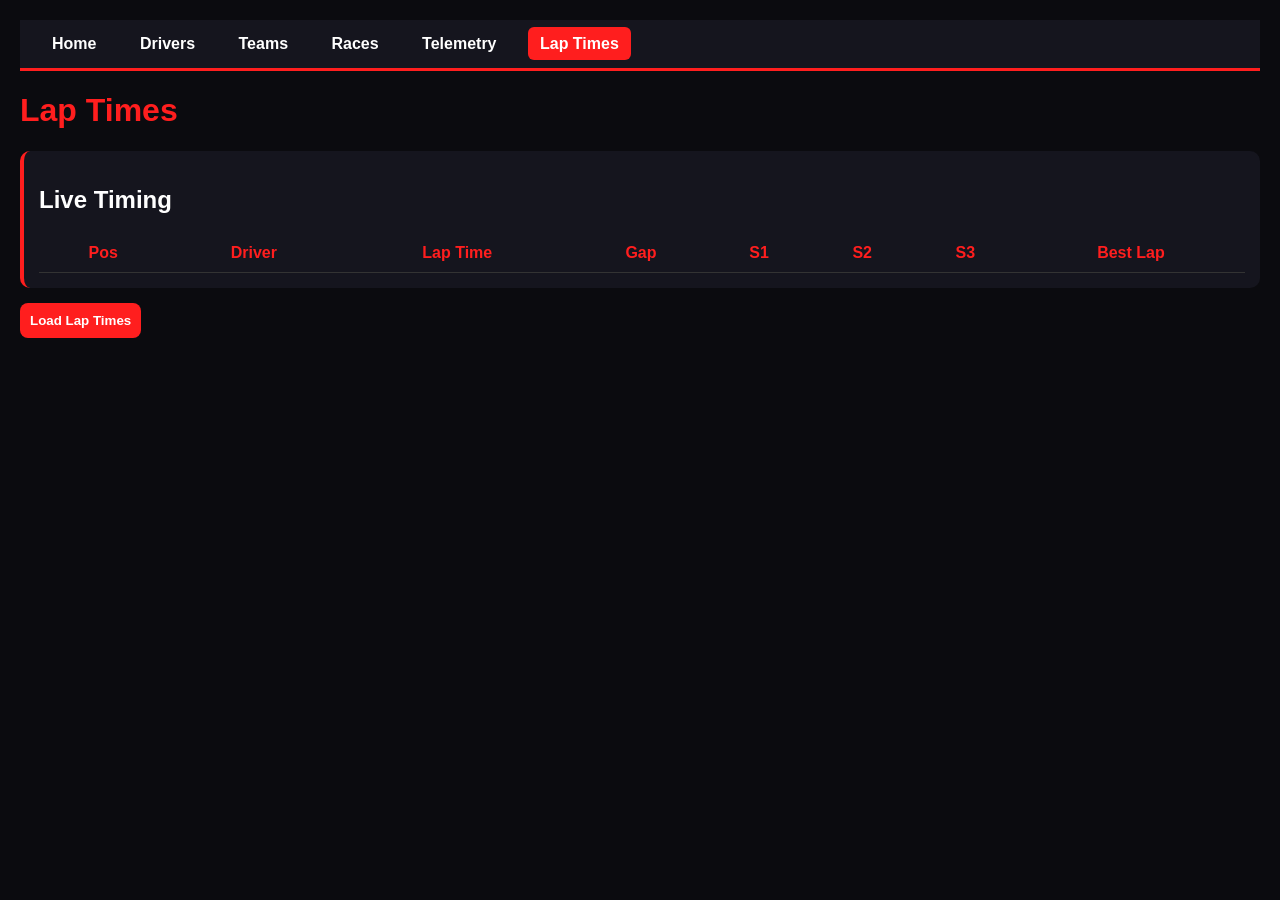
==== lap-times.html @ 4e605c5c "Add files via upload" ====
<!DOCTYPE html>
<html>

<head>
    <title>Lap Times</title>
    <link rel="stylesheet" href="styles.css">
</head>

<body>

<nav>
    <a href="index.html">Home</a>
    <a href="drivers.html">Drivers</a>
    <a href="teams.html">Teams</a>
    <a href="races.html">Races</a>
    <a href="telemetry.html">Telemetry</a>
    <a href="lap-times.html" class="active">Lap Times</a>
</nav>

<h1>Lap Times</h1>

<div class="driver-card">

    <h2>Live Timing</h2>

    <table id="lapTable">
        <tr>
            <th>Pos</th>
            <th>Driver</th>
            <th>Lap Time</th>
            <th>Gap</th>
            <th>S1</th>
            <th>S2</th>
            <th>S3</th>
            <th>Best Lap</th>
        </tr>
    </table>

</div>

<button class="telemetry-btn" onclick="loadLapTimes()">
    Load Lap Times
</button>

<script src="lap-times.js"></script>

</body>

</html>
---- styles.css ----
body {
    font-family: Arial, sans-serif;
    background: #0b0b0f;
    color: white;
    margin: 0;
    padding: 20px;
}

h1 {
    color: #ff1e1e;
}

.driver-grid {
    display: grid;
    grid-template-columns: repeat(auto-fit, minmax(180px, 1fr));
    gap: 15px;
    margin-top: 20px;
}

.driver-card {
    background: #15151e;
    border-radius: 12px;
    padding: 15px;
    border-left: 4px solid #ff1e1e;
    transition: transform 0.2s ease;
}

.driver-card:hover {
    transform: scale(1.05);
}

.driver-name {
    font-size: 16px;
    font-weight: bold;
    color: white;
}

.driver-code {
    font-size: 20px;
    color: #ff1e1e;
    margin-top: 5px;
}

.driver-info {
    font-size: 12px;
    opacity: 0.7;
}
nav {
    background: #15151e;
    padding: 15px 20px;
    border-bottom: 3px solid #ff1e1e;
    margin-bottom: 20px;
}

nav a {
    color: white;
    text-decoration: none;
    font-weight: bold;
    margin-right: 20px;
    padding: 8px 12px;
    border-radius: 6px;
    transition: 0.2s;
}

nav a:hover {
    background: #ff1e1e;
    color: white;
}
body {
    background: #0b0b0f;
    color: white;
    font-family: Arial, sans-serif;
    margin: 0;
    padding: 20px;
}

nav {
    background: #15151e;
    padding: 15px 20px;
    border-bottom: 3px solid #ff1e1e;
    margin-bottom: 20px;
}

nav a {
    color: white;
    text-decoration: none;
    margin-right: 15px;
    padding: 8px 12px;
    border-radius: 6px;
    font-weight: bold;
}

nav a:hover {
    background: #ff1e1e;
}

.active {
    background: #ff1e1e;
}

.driver-card {
    background: #15151e;
    border-left: 4px solid #ff1e1e;
    border-radius: 10px;
    padding: 15px;
    margin-bottom: 15px;
}
.telemetry-layout {
    display: grid;
    grid-template-columns: 300px 1fr;
    gap: 15px;
    margin-top: 20px;
}

/* LEFT PANEL */
.telemetry-panel {
    display: flex;
    flex-direction: column;
    gap: 15px;
}

/* RIGHT PANEL */
.telemetry-graph {
    display: flex;
    flex-direction: column;
    gap: 15px;
}

/* BUTTON */
.telemetry-btn {
    background: #ff1e1e;
    color: white;
    border: none;
    padding: 10px;
    border-radius: 8px;
    font-weight: bold;
    cursor: pointer;
}

.telemetry-btn:hover {
    background: #ff3b3b;
}

/* SELECT DROPDOWNS */
select {
    width: 100%;
    padding: 8px;
    border-radius: 6px;
    border: none;
    background: #222;
    color: white;
}
table {
    width: 100%;
    border-collapse: collapse;
    color: white;
}

th, td {
    padding: 10px;
    border-bottom: 1px solid #333;
    text-align: center;
}

th {
    color: #ff1e1e;
}

tr:hover {
    background: #1a1a1a;
}
#timing-tower {
    font-family: monospace;
    width: 300px;
}

.tower-row {
    display: flex;
    justify-content: space-between;
    padding: 6px 10px;
    border-bottom: 1px solid #333;
    background: #111;
    color: white;
}

.tower-row:nth-child(1) {
    background: gold;
    color: black;
}

.pos {
    width: 20px;
}

.drv {
    flex: 1;
    text-align: left;
    margin-left: 10px;
}

.gap {
    text-align: right;
}
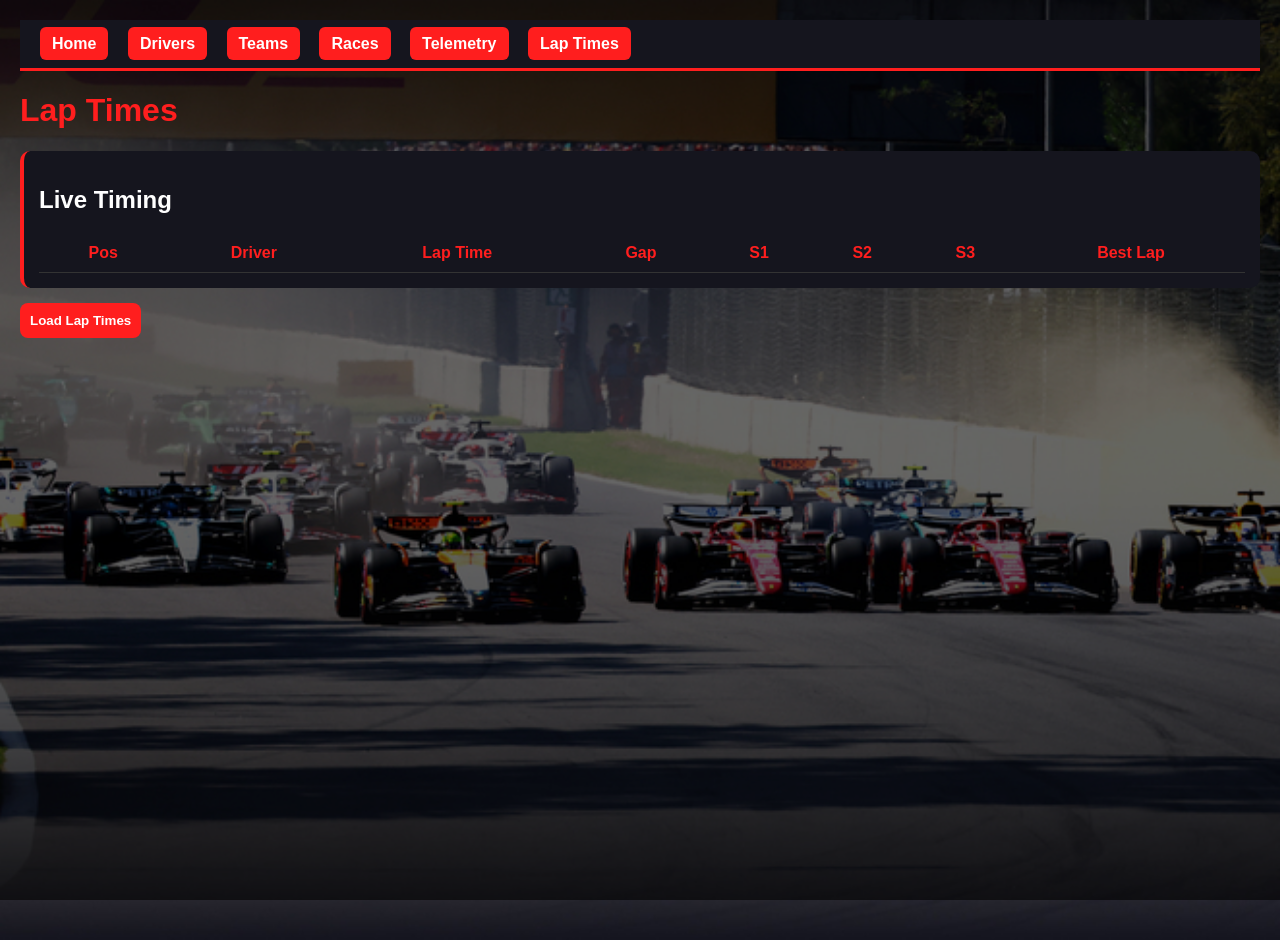
==== commit b02abaea: "Add files via upload" ====
--- a/lap-times.html
+++ b/lap-times.html
@@ -9,11 +9,11 @@
 <body>
 
 <nav>
-    <a href="index.html">Home</a>
-    <a href="drivers.html">Drivers</a>
-    <a href="teams.html">Teams</a>
-    <a href="races.html">Races</a>
-    <a href="telemetry.html">Telemetry</a>
+    <a href="index.html" class="active">Home</a>
+    <a href="drivers.html" class="active">Drivers</a>
+    <a href="teams.html" class="active">Teams</a>
+    <a href="races.html" class="active">Races</a>
+    <a href="telemetry.html" class="active">Telemetry</a>
     <a href="lap-times.html" class="active">Lap Times</a>
 </nav>
 
--- a/styles.css
+++ b/styles.css
@@ -200,4 +200,147 @@
 
 .gap {
     text-align: right;
+}
+.home-container {
+    text-align: center;
+    margin-top: 120px;
+    color: white;
+    font-family: Arial;
+}
+
+.home-buttons {
+    margin-top: 40px;
+}
+
+.btn {
+    display: inline-block;
+    padding: 12px 20px;
+    margin: 10px;
+    background: #e10600; /* F1 red */
+    color: white;
+    text-decoration: none;
+    border-radius: 8px;
+    font-weight: bold;
+}
+
+.btn:hover {
+    background: #ff2a2a;
+}
+body {
+    background-image: url("car.jpg");
+    background-size: cover;
+    background-position: center;
+    background-repeat: no-repeat;
+    color: white;
+}
+body {
+    margin: 0;
+    background: url("car.jpg") center/cover no-repeat;
+    color: white;
+    font-family: Arial;
+}
+
+/* dark overlay */
+body::before {
+    content: "";
+    position: fixed;
+    top: 0;
+    left: 0;
+    width: 100%;
+    height: 100%;
+    background: rgba(0, 0, 0, 0.6);
+    z-index: -2;
+}
+body {
+    margin: 0;
+    min-height: 100vh;
+
+    background-image: url("car.jpg");
+    background-size: cover;
+    background-position: center center;
+    background-repeat: no-repeat;
+}
+.track-grid {
+    display: grid;
+    grid-template-columns: repeat(auto-fit, minmax(250px, 1fr));
+    gap: 20px;
+    padding: 20px;
+}
+
+.track-card {
+    background: rgba(0, 0, 0, 0.6);
+    border: 1px solid #444;
+    padding: 15px;
+    border-radius: 10px;
+    color: white;
+    transition: 0.2s;
+}
+
+.track-card:hover {
+    transform: scale(1.03);
+    border-color: #e10600;
+}
+.track-img {
+    width: 100%;
+    height: 140px;
+    object-fit: cover;
+    border-radius: 10px;
+    margin-bottom: 10px;
+}
+.driver-link {
+    text-decoration: none;
+    color: inherit;
+}
+
+.driver-link:hover .driver-card {
+    transform: scale(1.03);
+}
+.team-car {
+    width: 100%;
+    height: 180px;
+    object-fit: contain;
+    margin-bottom: 10px;
+}
+.track-link {
+    text-decoration: none;
+    color: inherit;
+}
+
+.track-link:hover .track-card {
+    transform: scale(1.03);
+}
+.track-card-link {
+    text-decoration: none;
+    color: inherit;
+    display: block;
+}
+.results-table {
+    width: 100%;
+    border-collapse: collapse;
+}
+
+.results-table th,
+.results-table td {
+    padding: 10px;
+    border-bottom: 1px solid #333;
+    text-align: left;
+}
+
+.results-table th {
+    background: #222;
+}
+
+.dnf {
+    color: orange;
+    font-weight: bold;
+}
+
+.dns {
+    color: deepskyblue;
+    font-weight: bold;
+}
+
+.dsq {
+    color: red;
+    font-weight: bold;
 }
